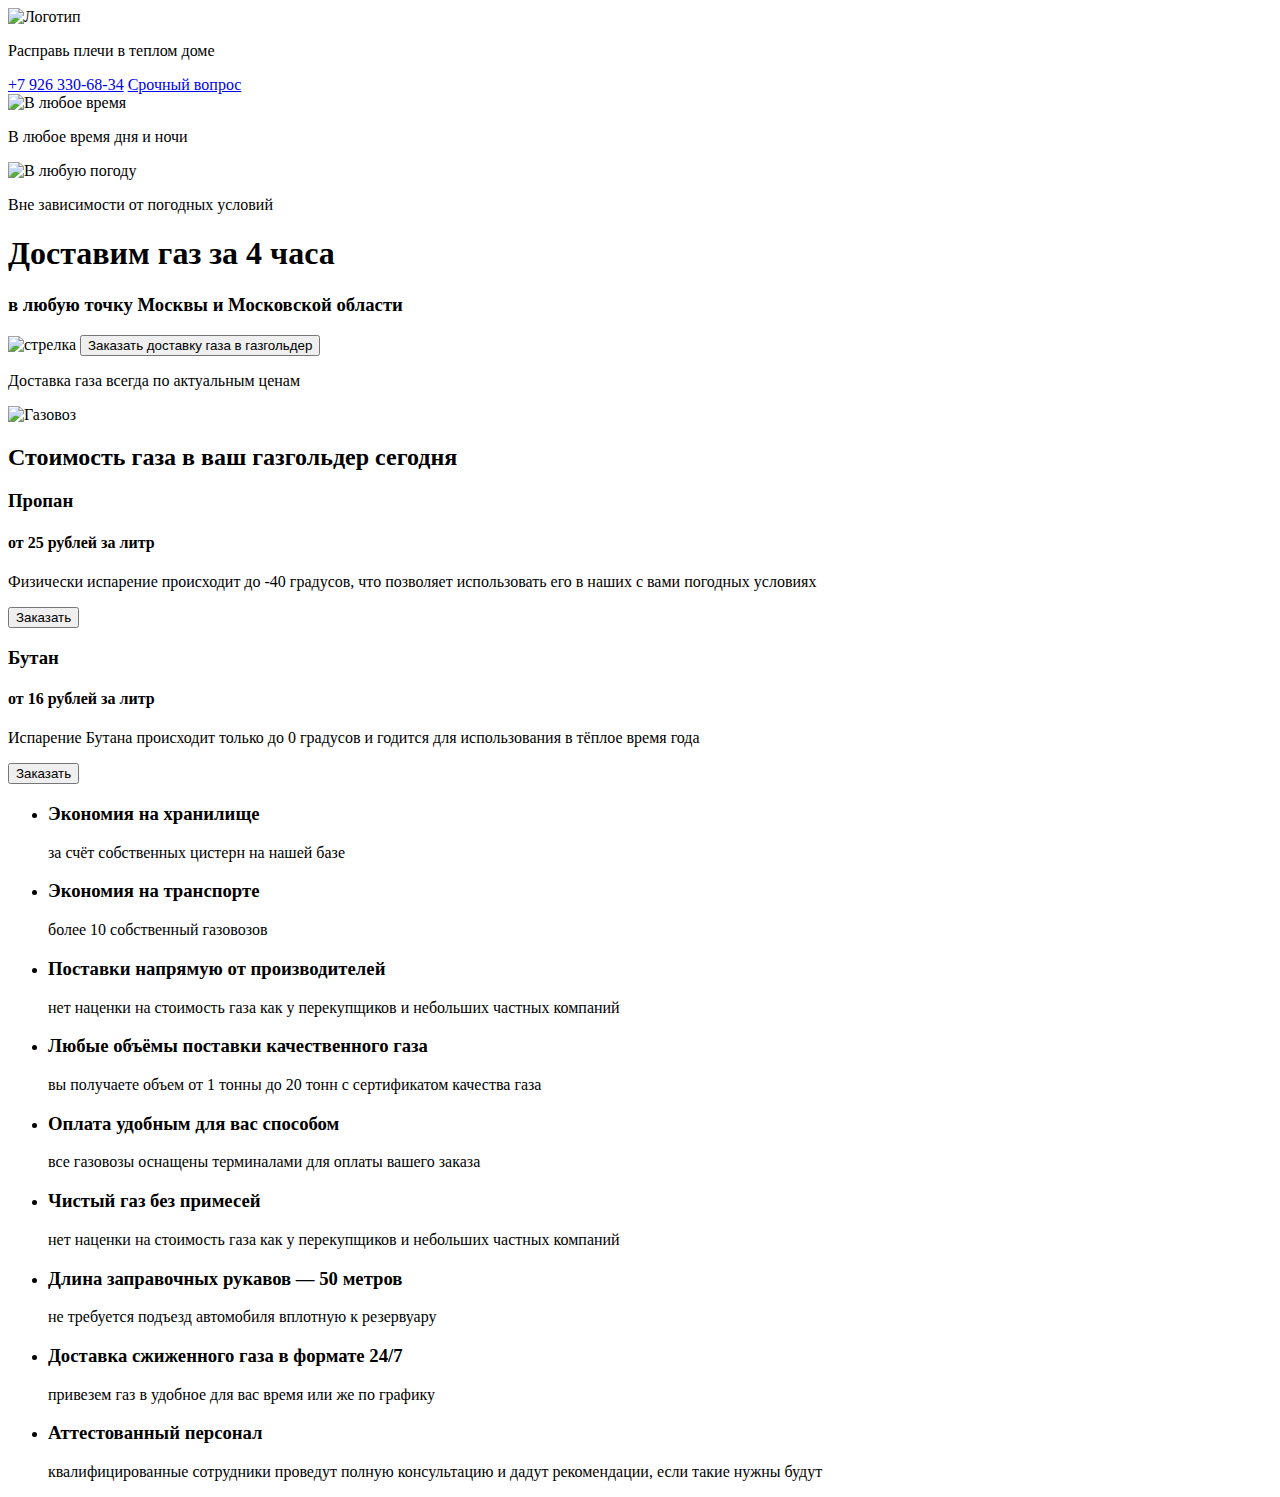
==== atlant.html @ 57fda6db "FirstEdit git status" ====
<!DOCTYPE html>
<html lang="en">
<head>
    <meta charset="UTF-8">
    <meta http-equiv="X-UA-Compatible" content="IE=edge">
    <meta name="viewport" content="width=device-width, initial-scale=1.0">
    <title>Document</title>
</head>
<body>
    <header class="header">
        <a class="logo">
            <img src="images/Logo.svg" alt="Логотип"><p>Расправь плечи в теплом доме</p>
        </a>
        <a class="phone" href="tel:+79263306834">+7 926 330-68-34</a>
        <a class="help" href="#">Срочный вопрос</a>
    </header>
    <main>
        <section>
            <a class="anytime">
                <img src="images/day.png" alt="В любое время">
            <p>В любое время дня и ночи</p></a>
            <a class="weather">
                <img src="images/weather.png" alt="В любую погоду"><p>Вне зависимости от погодных условий</p>
            </a>
            <h1>Доставим газ за 4 часа</h1>
            <h3>в любую точку  Москвы и Московской области</h3>
            <a class="frame">
                <img src="images/Frame.png" alt="стрелка">
            </a>
            <button>Заказать доставку газа в газгольдер</button>
            <p>Доставка газа всегда по актуальным ценам</p>
            <a class="First"><img src="images/1stscreen1.png" alt="Газовоз"></a>
        </section>
        <section>
            <h2>Стоимость газа в ваш газгольдер сегодня</h2>
            <div class="Propane">
                <h3>Пропан</h3>
                <h4>от 25 рублей за литр</h4>
                <p>Физически испарение происходит до -40 градусов, что позволяет использовать его в наших с вами погодных условиях</p>
                <button class="Order">Заказать</button>
            </div>
            <div class="Butane">
                <h3>Бутан</h3>
                <h4>от 16 рублей за литр</h4>
                <p>Испарение Бутана происходит только до 0 градусов и годится для использования в тёплое время года</p>
                <button class="Order">Заказать</button>
            </div>
        </section>
        <section>
            <ul>
                <li><h3>Экономия на хранилище</h3><p>за счёт собственных цистерн на нашей базе</p></li>
                <li><h3>Экономия на транспорте</h3><p>более 10 собственный газовозов</p></li>
                <li><h3>Поставки напрямую от производителей</h3><p>нет наценки на стоимость газа как у перекупщиков и небольших частных компаний</p></li>
                <li><h3>Любые объёмы поставки качественного газа</h3><p>вы получаете объем от 1 тонны до 20 тонн с сертификатом качества газа</p></li>
                <li><h3>Оплата удобным для вас способом</h3><p>все газовозы оснащены терминалами для оплаты вашего заказа</p></li>
                <li><h3>Чистый газ без примесей</h3><p>нет наценки на стоимость газа как у перекупщиков и небольших частных компаний</p></li>
                <li><h3>Длина заправочных рукавов — 50 метров</h3><p>не требуется подъезд автомобиля вплотную к резервуару</p></li>
                <li><h3>Доставка сжиженного газа в формате 24/7</h3><p>привезем газ в удобное для вас время или же по графику</p></li>
                <li><h3>Аттестованный персонал</h3><p>квалифицированные сотрудники проведут полную консультацию и дадут рекомендации, если такие нужны будут</p></li>
            </ul>
        </section>
        <section></section>
        <section></section>
        <section></section>
        <section></section>
        <section></section>
    </main> 
    <footer></footer>
</body>
</html>
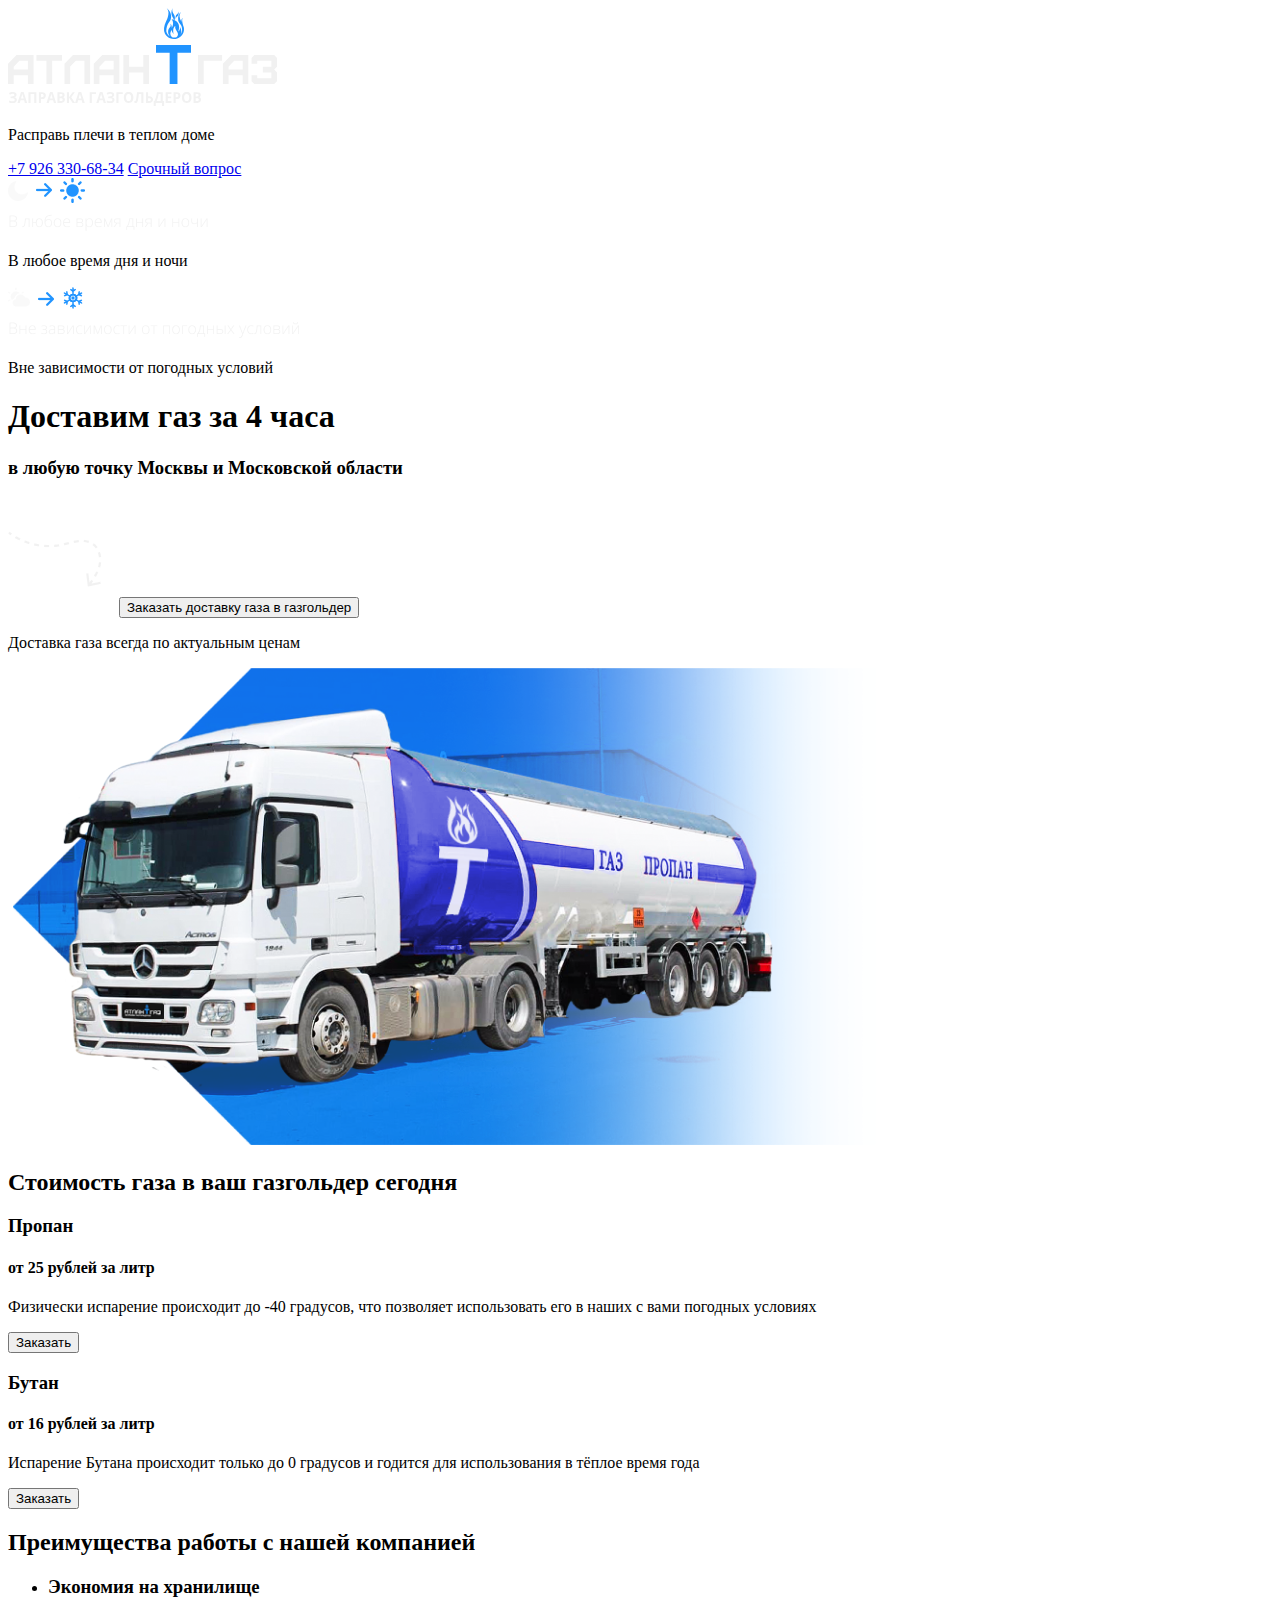
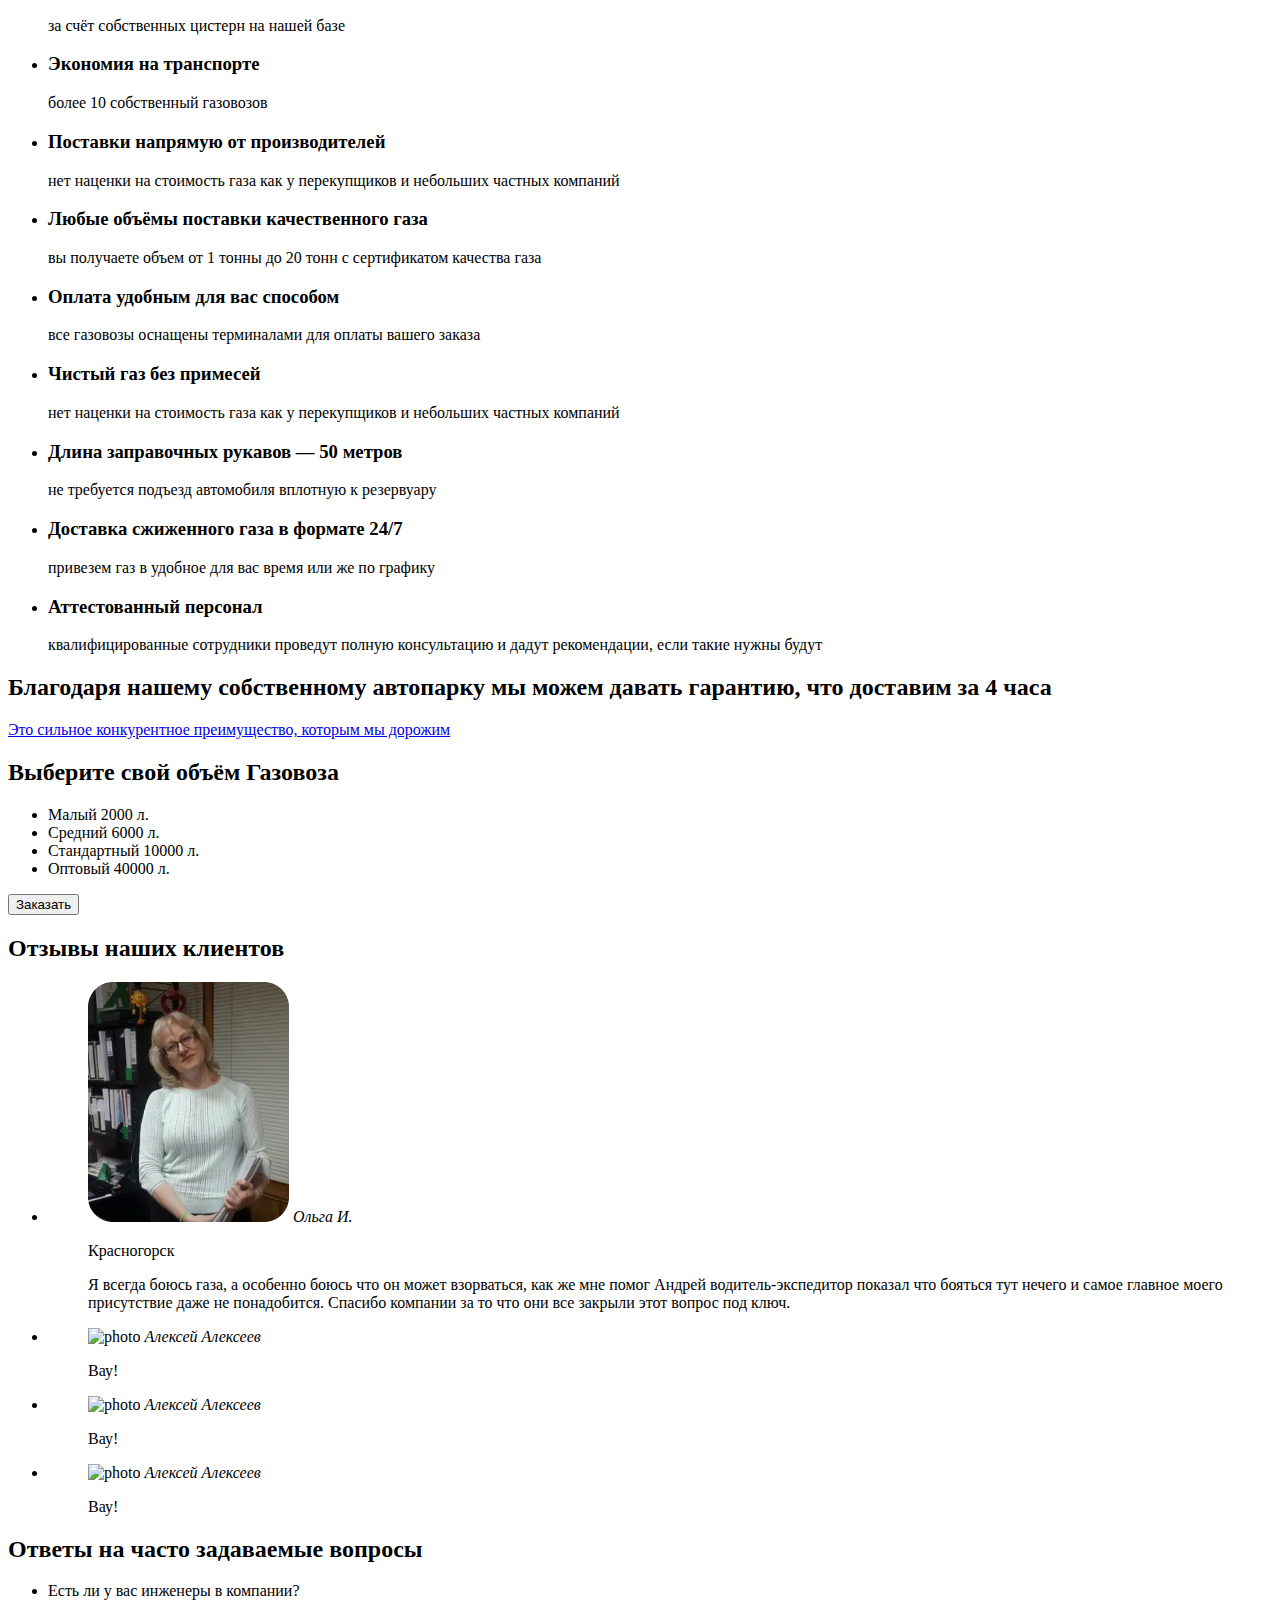
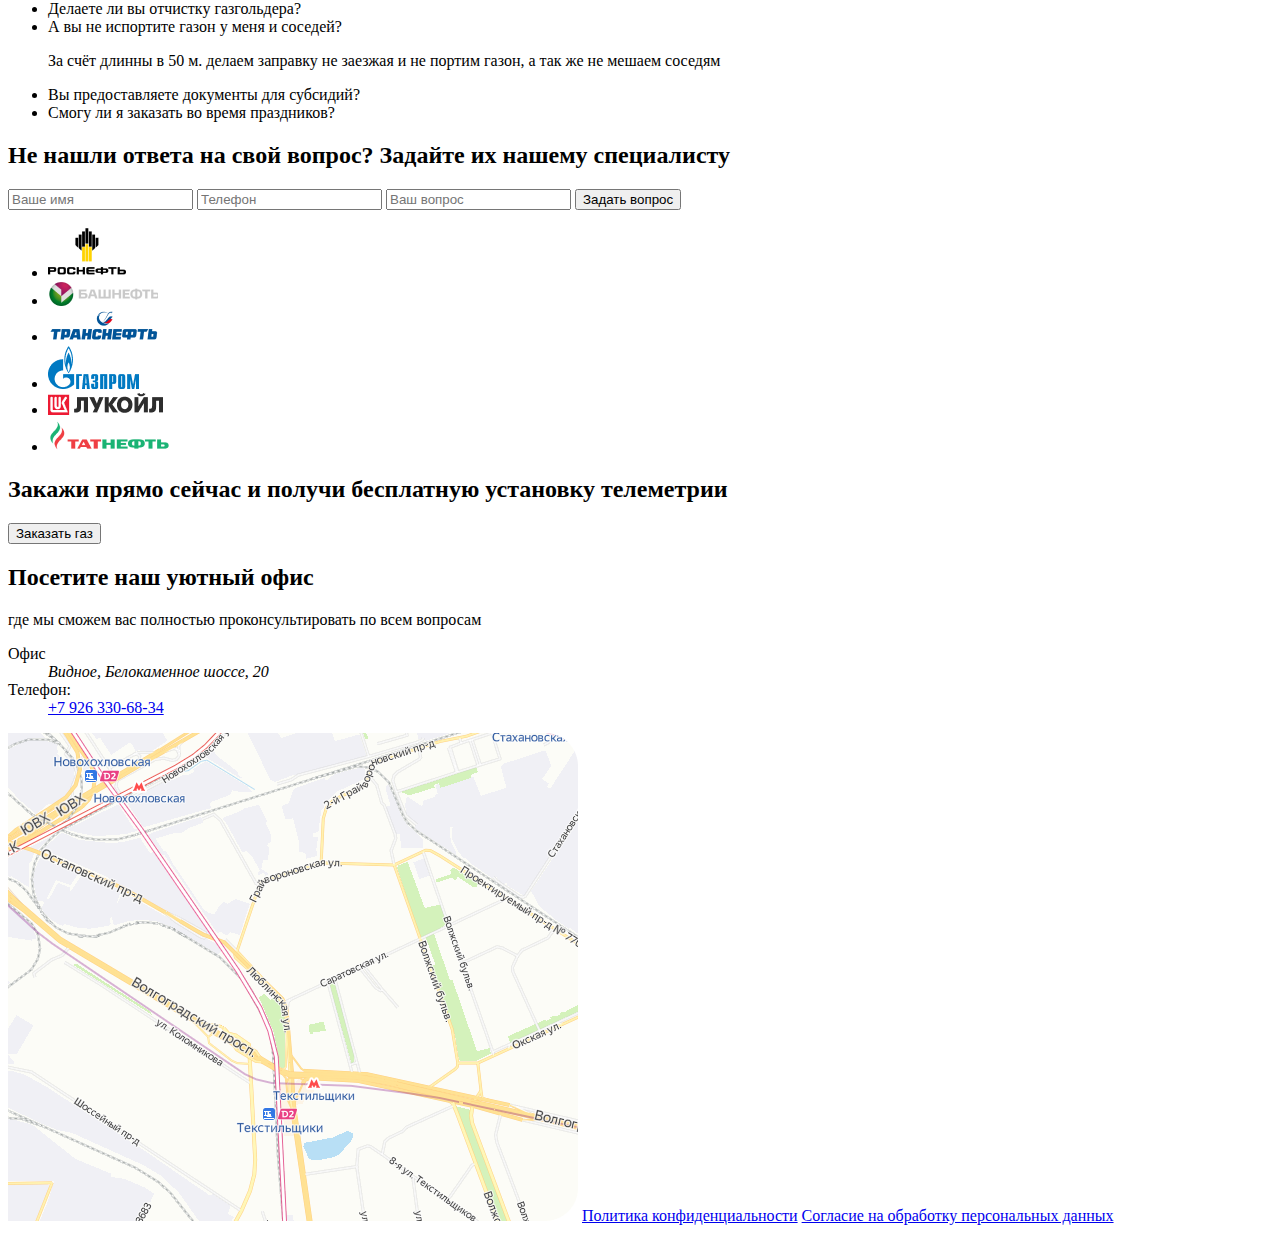
==== commit 2aa49a9c: "omega" ====
--- a/atlant.html
+++ b/atlant.html
@@ -8,11 +8,11 @@
 </head>
 <body>
     <header class="header">
-        <a class="logo">
-            <img src="images/Logo.svg" alt="Логотип"><p>Расправь плечи в теплом доме</p>
-        </a>
-        <a class="phone" href="tel:+79263306834">+7 926 330-68-34</a>
-        <a class="help" href="#">Срочный вопрос</a>
+        <nav>
+            <img src="images/Logo.svg" alt="Логотип Атлант" class="Logo"><p>Расправь плечи в теплом доме</p>
+            <a class="phone" href="tel:+79263306834">+7 926 330-68-34</a>
+            <a class="help" href="#">Срочный вопрос</a>
+        </nav>
     </header>
     <main>
         <section>
@@ -47,6 +47,7 @@
             </div>
         </section>
         <section>
+            <h2>Преимущества работы с нашей компанией</h2>
             <ul>
                 <li><h3>Экономия на хранилище</h3><p>за счёт собственных цистерн на нашей базе</p></li>
                 <li><h3>Экономия на транспорте</h3><p>более 10 собственный газовозов</p></li>
@@ -58,13 +59,99 @@
                 <li><h3>Доставка сжиженного газа в формате 24/7</h3><p>привезем газ в удобное для вас время или же по графику</p></li>
                 <li><h3>Аттестованный персонал</h3><p>квалифицированные сотрудники проведут полную консультацию и дадут рекомендации, если такие нужны будут</p></li>
             </ul>
+            <h2>Благодаря нашему собственному автопарку мы можем давать гарантию, что доставим за 4 часа</h2>
+            <a href="#">Это сильное конкурентное преимущество, которым мы дорожим</a>
         </section>
-        <section></section>
-        <section></section>
-        <section></section>
-        <section></section>
-        <section></section>
+        <section>
+            <h2>Выберите свой объём Газовоза</h2>
+            <ul>
+                <li>Малый 2000 л.</li>
+                <li>Средний 6000 л.</li>
+                <li>Стандартный 10000 л.</li>
+                <li>Оптовый 40000 л.</li>
+            </ul>
+            <button>Заказать</button>
+        </section>
+        <section>
+            <h2>Отзывы наших клиентов</h2>
+            <ul>
+                <li>
+                    <blockquote>
+                        <img src="images/OlgaI.png" alt="photo">
+                        <cite>Ольга И.</cite>
+                        <p>Красногорск</p>
+                        <p>Я всегда боюсь газа, а особенно боюсь что он может взорваться, как же мне помог Андрей водитель-экспедитор показал что бояться тут нечего и самое главное моего присутствие даже не понадобится.  Спасибо  компании за то что они все закрыли  этот вопрос под ключ.</p>
+                    </blockquote>
+                </li>
+                <li>
+                    <blockquote>
+                        <img src="images/photo1.jpg" alt="photo">
+                        <cite>Алексей Алексеев</cite>
+                        <p>Вау!</p>
+                    </blockquote>
+                </li>
+                <li>
+                    <blockquote>
+                        <img src="images/photo1.jpg" alt="photo">
+                        <cite>Алексей Алексеев</cite>
+                        <p>Вау!</p>
+                    </blockquote>
+                </li>
+                <li>
+                    <blockquote>
+                        <img src="images/photo1.jpg" alt="photo">
+                        <cite>Алексей Алексеев</cite>
+                        <p>Вау!</p>
+                    </blockquote>
+                </li>
+            </ul>
+        </section>
+        <section>
+            <h2>Ответы на часто задаваемые вопросы</h2>
+                <ul>
+                    <li>Есть ли у вас инженеры в компании?</li>
+                    <li>Делаете ли вы отчистку газгольдера?</li>
+                    <li>А вы не испортите газон у меня и соседей?<p>За счёт длинны в 50 м. делаем заправку не заезжая и не портим газон, а так же не мешаем соседям</p></li>
+                    <li>Вы предоставляете документы для субсидий?</li>
+                    <li>Смогу ли я заказать во время праздников?</li>
+                </ul>
+        </section>
+        <section>
+            <h2>Не нашли ответа на свой вопрос? Задайте их нашему специалисту</h2>
+            <form action="#">
+                <input type="text" id="Name" placeholder="Ваше имя">
+                <input type="tel" id="phone" placeholder="Телефон">
+                <input type="text" id="any" placeholder="Ваш вопрос">
+                <button type="submit">Задать вопрос</button>
+            </form>
+            <div class="partners">
+                <ul>
+                    <li class="rosneft"><a href="#"><img src="images/rosneft.png" alt="Роснефть"></a></li>
+                    <li class="bashneft"><a href="#"><img src="images/bashneft.png" alt="Башнефть"></a></li>
+                    <li class="transneft"><a href="#"><img src="images/transneft.png" alt="Транснефть"></a></li>
+                    <li class="gazprom"><a href="#"><img src="images/gazprom.png" alt="Газпром"></a></li>
+                    <li class="lukoil"><a href="#"><img src="images/lukoil.png" alt="Лукоил"></a></li>
+                    <li class="tatneft"><a href="#"><img src="images/tatneft.png" alt="Татнефть"></a></li>
+                </ul>
+            </div>
+        </section>
+        <section>
+            <h2>Закажи прямо сейчас и получи бесплатную установку телеметрии</h2>
+            <button>Заказать газ</button>
+        </section>
     </main> 
-    <footer></footer>
+    <footer>
+        <h2>Посетите наш уютный офис</h2>
+        <p>где мы сможем вас полностью проконсультировать по всем вопросам</p>
+        <dl>
+            <dt>Офис</dt>
+            <dd><address>Видное, Белокаменное шоссе, 20</address></dd>
+            <dt>Телефон:</dt>
+            <dd><a href="tel:+79263306834">+7 926 330-68-34</a></dd>
+        </dl>
+        <img class="map" src="images/map.png" alt="Карта">
+        <a href="#">Политика конфиденциальности</a>
+        <a href="#">Согласие на обработку персональных данных</a>
+    </footer>
 </body>
 </html>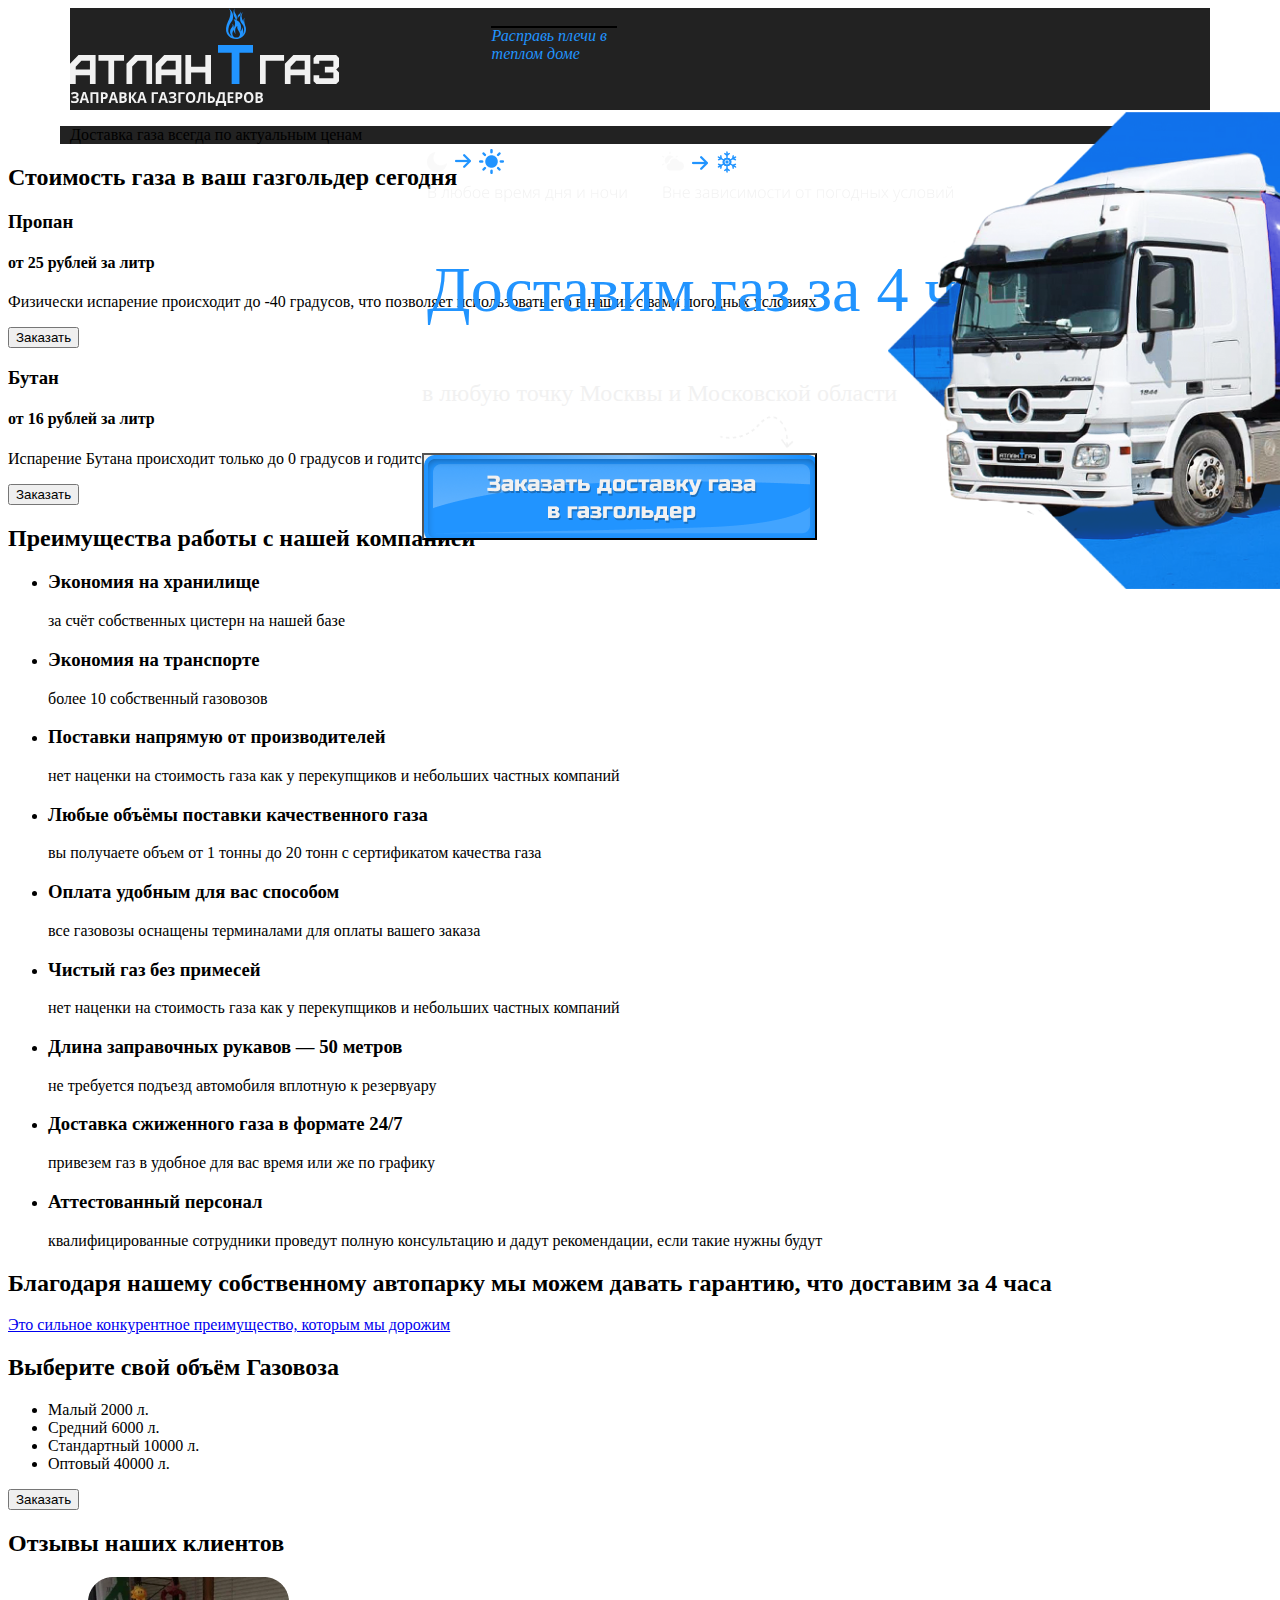
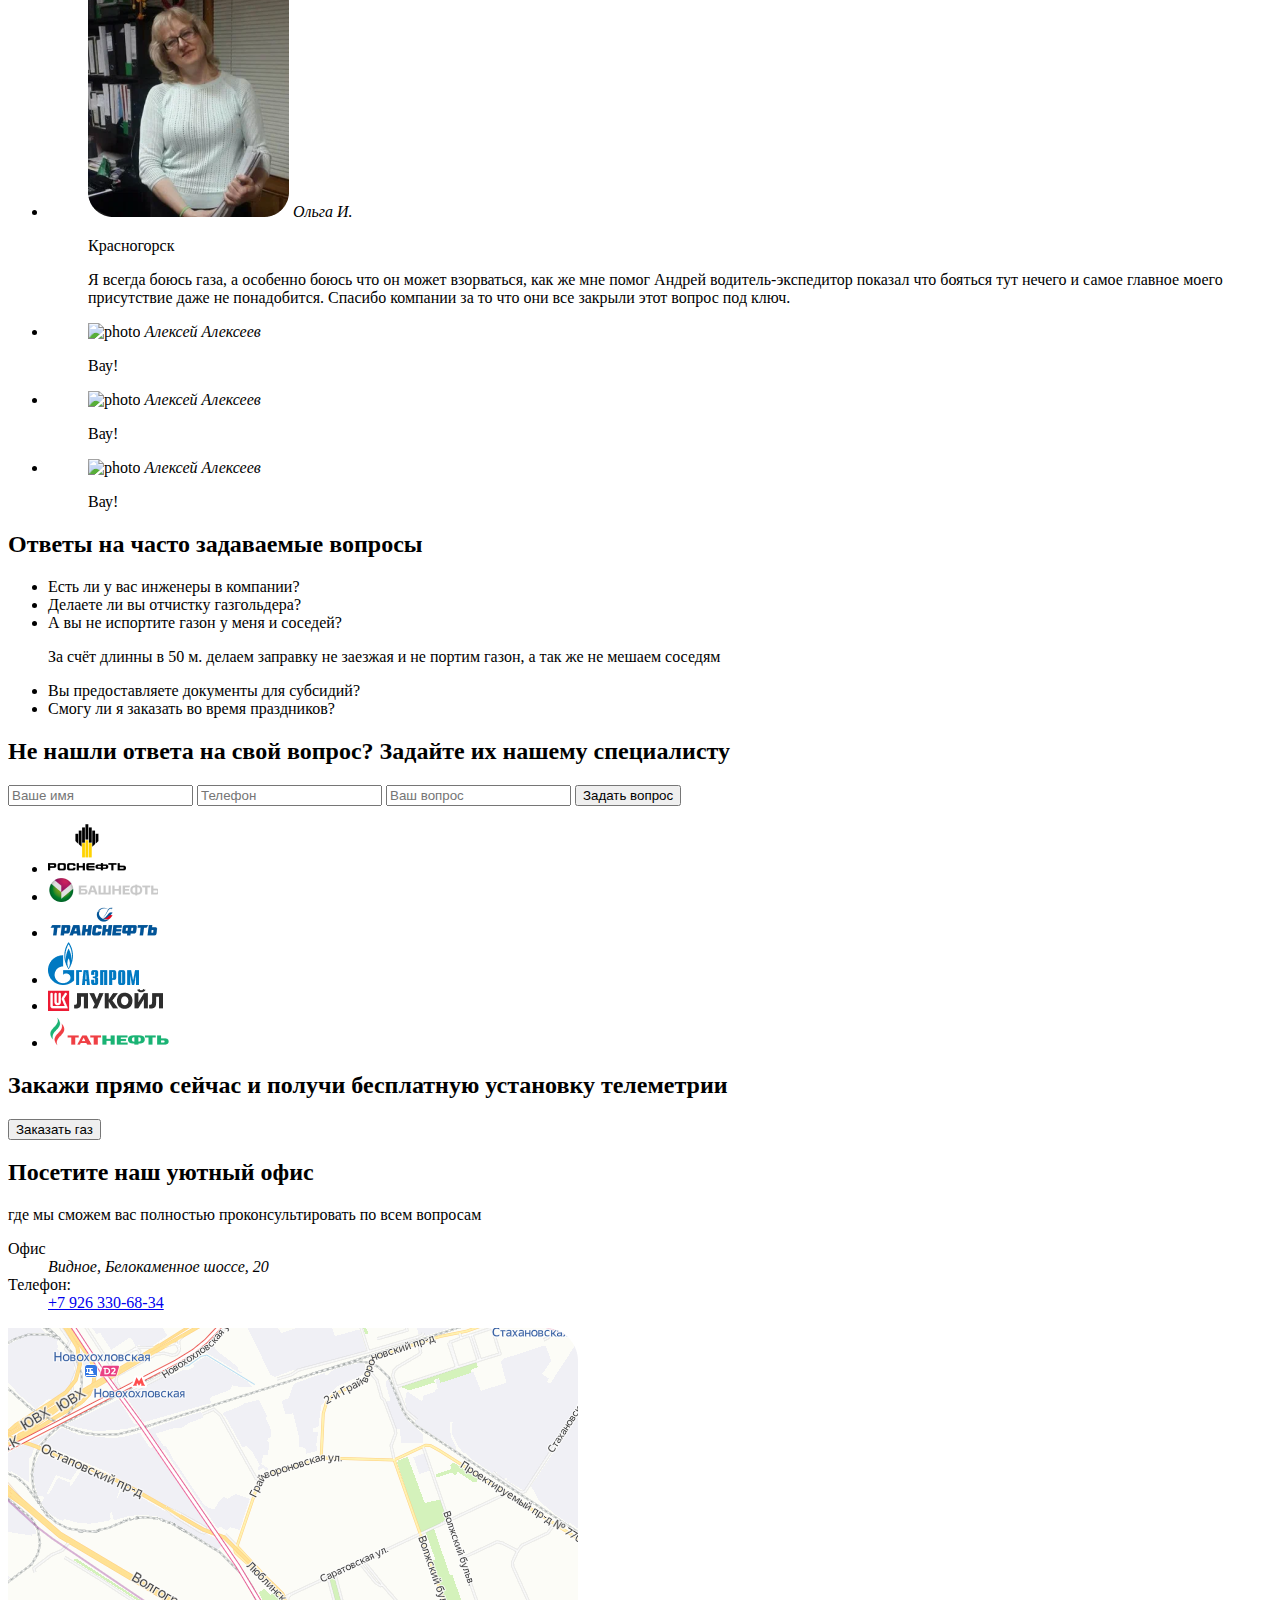
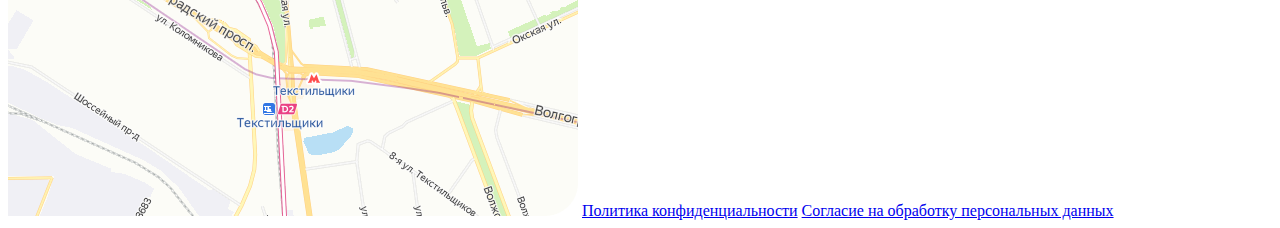
==== commit 0ce1b4db: "fckdup" ====
--- a/atlant.html
+++ b/atlant.html
@@ -4,33 +4,33 @@
     <meta charset="UTF-8">
     <meta http-equiv="X-UA-Compatible" content="IE=edge">
     <meta name="viewport" content="width=device-width, initial-scale=1.0">
+    <link rel="stylesheet" href="style.css">
     <title>Document</title>
 </head>
 <body>
     <header class="header">
-        <nav>
-            <img src="images/Logo.svg" alt="Логотип Атлант" class="Logo"><p>Расправь плечи в теплом доме</p>
-            <a class="phone" href="tel:+79263306834">+7 926 330-68-34</a>
-            <a class="help" href="#">Срочный вопрос</a>
-        </nav>
+        <div class="container">
+            <nav>
+                <img src="images/Logo.svg" alt="Логотип Атлант" class="Logo">
+                <p class="slogan">Расправь плечи в теплом доме</p>
+                <a class="phone" href="tel:+79263306834">+7 926 330-68-34</a>
+                <a class="help" href="#">Срочный вопрос</a>
+            </nav>
+        </div>    
     </header>
     <main>
         <section>
-            <a class="anytime">
-                <img src="images/day.png" alt="В любое время">
-            <p>В любое время дня и ночи</p></a>
-            <a class="weather">
-                <img src="images/weather.png" alt="В любую погоду"><p>Вне зависимости от погодных условий</p>
-            </a>
-            <h1>Доставим газ за 4 часа</h1>
-            <h3>в любую точку  Москвы и Московской области</h3>
-            <a class="frame">
-                <img src="images/Frame.png" alt="стрелка">
-            </a>
-            <button>Заказать доставку газа в газгольдер</button>
-            <p>Доставка газа всегда по актуальным ценам</p>
-            <a class="First"><img src="images/1stscreen1.png" alt="Газовоз"></a>
-        </section>
+            <div class="one">    
+                <img src="images/day.png" alt="В любое время" class="anytime">
+                <img src="images/weather.png" alt="В любую погоду"  class="weather">
+                <h1>Доставим газ за 4 часа</h1>
+                <h3 class="mo">в любую точку Москвы и Московской области</h3>
+                <img src="images/Frame.png" alt="" class="arrow">
+                <button class="order"> </button>
+                <p>Доставка газа всегда по актуальным ценам</p>
+                <a class="First"><img src="images/1stscreen1.png" alt="Газовоз"></a>
+            </div>
+        </section>    
         <section>
             <h2>Стоимость газа в ваш газгольдер сегодня</h2>
             <div class="Propane">
@@ -74,47 +74,51 @@
         </section>
         <section>
             <h2>Отзывы наших клиентов</h2>
-            <ul>
-                <li>
-                    <blockquote>
-                        <img src="images/OlgaI.png" alt="photo">
-                        <cite>Ольга И.</cite>
-                        <p>Красногорск</p>
-                        <p>Я всегда боюсь газа, а особенно боюсь что он может взорваться, как же мне помог Андрей водитель-экспедитор показал что бояться тут нечего и самое главное моего присутствие даже не понадобится.  Спасибо  компании за то что они все закрыли  этот вопрос под ключ.</p>
-                    </blockquote>
-                </li>
-                <li>
-                    <blockquote>
-                        <img src="images/photo1.jpg" alt="photo">
-                        <cite>Алексей Алексеев</cite>
-                        <p>Вау!</p>
-                    </blockquote>
-                </li>
-                <li>
-                    <blockquote>
-                        <img src="images/photo1.jpg" alt="photo">
-                        <cite>Алексей Алексеев</cite>
-                        <p>Вау!</p>
-                    </blockquote>
-                </li>
-                <li>
-                    <blockquote>
-                        <img src="images/photo1.jpg" alt="photo">
-                        <cite>Алексей Алексеев</cite>
-                        <p>Вау!</p>
-                    </blockquote>
-                </li>
-            </ul>
+            <div class="reviews">
+                <ul>
+                    <li>
+                        <blockquote>
+                            <img src="images/OlgaI.png" alt="photo">
+                            <cite>Ольга И.</cite>
+                            <p>Красногорск</p>
+                            <p>Я всегда боюсь газа, а особенно боюсь что он может взорваться, как же мне помог Андрей водитель-экспедитор показал что бояться тут нечего и самое главное моего присутствие даже не понадобится.  Спасибо  компании за то что они все закрыли  этот вопрос под ключ.</p>
+                        </blockquote>
+                    </li>
+                    <li>
+                        <blockquote>
+                            <img src="images/photo1.jpg" alt="photo">
+                            <cite>Алексей Алексеев</cite>
+                            <p>Вау!</p>
+                        </blockquote>
+                    </li>
+                    <li>
+                        <blockquote>
+                            <img src="images/photo1.jpg" alt="photo">
+                            <cite>Алексей Алексеев</cite>
+                            <p>Вау!</p>
+                        </blockquote>
+                    </li>
+                    <li>
+                        <blockquote>
+                            <img src="images/photo1.jpg" alt="photo">
+                            <cite>Алексей Алексеев</cite>
+                            <p>Вау!</p>
+                        </blockquote>
+                    </li>
+                </ul>
+            </div>
         </section>
         <section>
             <h2>Ответы на часто задаваемые вопросы</h2>
-                <ul>
-                    <li>Есть ли у вас инженеры в компании?</li>
-                    <li>Делаете ли вы отчистку газгольдера?</li>
-                    <li>А вы не испортите газон у меня и соседей?<p>За счёт длинны в 50 м. делаем заправку не заезжая и не портим газон, а так же не мешаем соседям</p></li>
-                    <li>Вы предоставляете документы для субсидий?</li>
-                    <li>Смогу ли я заказать во время праздников?</li>
-                </ul>
+                <div class="faq">
+                    <ul>
+                        <li>Есть ли у вас инженеры в компании?</li>
+                        <li>Делаете ли вы отчистку газгольдера?</li>
+                        <li>А вы не испортите газон у меня и соседей?<p>За счёт длинны в 50 м. делаем заправку не заезжая и не портим газон, а так же не мешаем соседям</p></li>
+                        <li>Вы предоставляете документы для субсидий?</li>
+                        <li>Смогу ли я заказать во время праздников?</li>
+                    </ul>
+                </div>
         </section>
         <section>
             <h2>Не нашли ответа на свой вопрос? Задайте их нашему специалисту</h2>
--- a/style.css
+++ b/style.css
@@ -0,0 +1,166 @@
+html{
+    box-sizing: border-box;
+}
+
+*,
+*::before,
+*::after{
+    box-sizing: inherit;
+}
+
+.container{ 
+    max-width: 1160px;
+    padding: 0 10px;
+    margin: 0 auto;
+}
+
+nav{
+    background-color: rgba(34, 34, 34, 1);
+}
+
+.slogan{
+    position: absolute;
+    left: 38.33%;
+    right: 51.82%;
+    top: 1.07%;
+    bottom: 98.29%;
+
+    font-family: 'Open Sans';
+    font-style: italic;
+    font-weight: 400;
+    font-size: 16px;
+    line-height: 18px;
+    /* or 112% */
+
+
+    color: #2194FF;
+
+    border: 1px solid #000000;
+}
+
+.phone{
+    position: absolute;
+    width: 214px;
+    height: 29px;
+    left: 1284px;
+    top: 24px;
+    
+    font-family: 'Russo One';
+    font-style: normal;
+    font-weight: 400;
+    font-size: 24px;
+    line-height: 29px;
+    /* identical to box height */
+    color: #F1F1F1;
+}
+.help{
+    position: absolute;
+    width: 140px;
+    height: 22px;
+    left: 1284px;
+    top: 58px;
+
+    font-family: 'Open Sans';
+    font-style: normal;
+    font-weight: 700;
+    font-size: 16px;
+    line-height: 22px;
+    /* identical to box height */
+
+    text-decoration-line: underline;
+
+    color: #2194FF;
+}
+
+.one{
+    max-width: 1160px;
+    padding: 0 10px;
+    margin: 0 auto;
+    background-color: rgba(34, 34, 34, 1);
+}
+
+.logo{
+    position: absolute;
+    width: 269px;
+    height: 98px;
+    left: 422px;
+    top: 18px;
+}
+
+
+.First{
+    position: absolute;
+    width: 1037px;
+    height: 477px;
+    left: 883px;
+    top: 112px;
+}
+
+.anytime{
+    position: absolute;
+    width: 201px;
+    height: 54px;
+    left: 427px;
+    top: 149px;
+}
+
+.weather{
+    position: absolute;
+    width: 293px;
+    height: 52.95px;
+    left: 662px;
+    top: 150.05px;
+}
+
+h1{
+    position: absolute;
+    width: 617px;
+    height: 126px;
+    left: 427px;
+    top: 215px;
+    
+    font-family: 'Russo One';
+    font-style: normal;
+    font-weight: 400;
+    font-size: 64px;
+    line-height: 63px;
+    /* or 98% */
+    color: #2194FF;
+}
+
+.mo{
+    position: absolute;
+    width: 617px;
+    height: 58px;
+    left: 422px;
+    top: 355px;
+    
+    font-family: 'Russo One';
+    font-style: normal;
+    font-weight: 400;
+    font-size: 24px;
+    line-height: 29px;
+    
+    color: #F1F1F1;
+}
+
+.arrow{
+    position: absolute;
+    width: 71px;
+    height: 90px;
+    left: 724px;
+    top: 389.83px;
+    transform: rotate(-29.37deg);
+}
+
+.order{
+    position: absolute;
+    width: 395px;
+    height: 87px;
+    left: 422px;
+    top: 453px;
+    background-image: url(images/btn.png);
+    border: linear-gradient(rgba(33, 148, 255, 1),
+rgba(129, 192, 251, 1),
+rgba(16, 140, 255, 1));
+}    